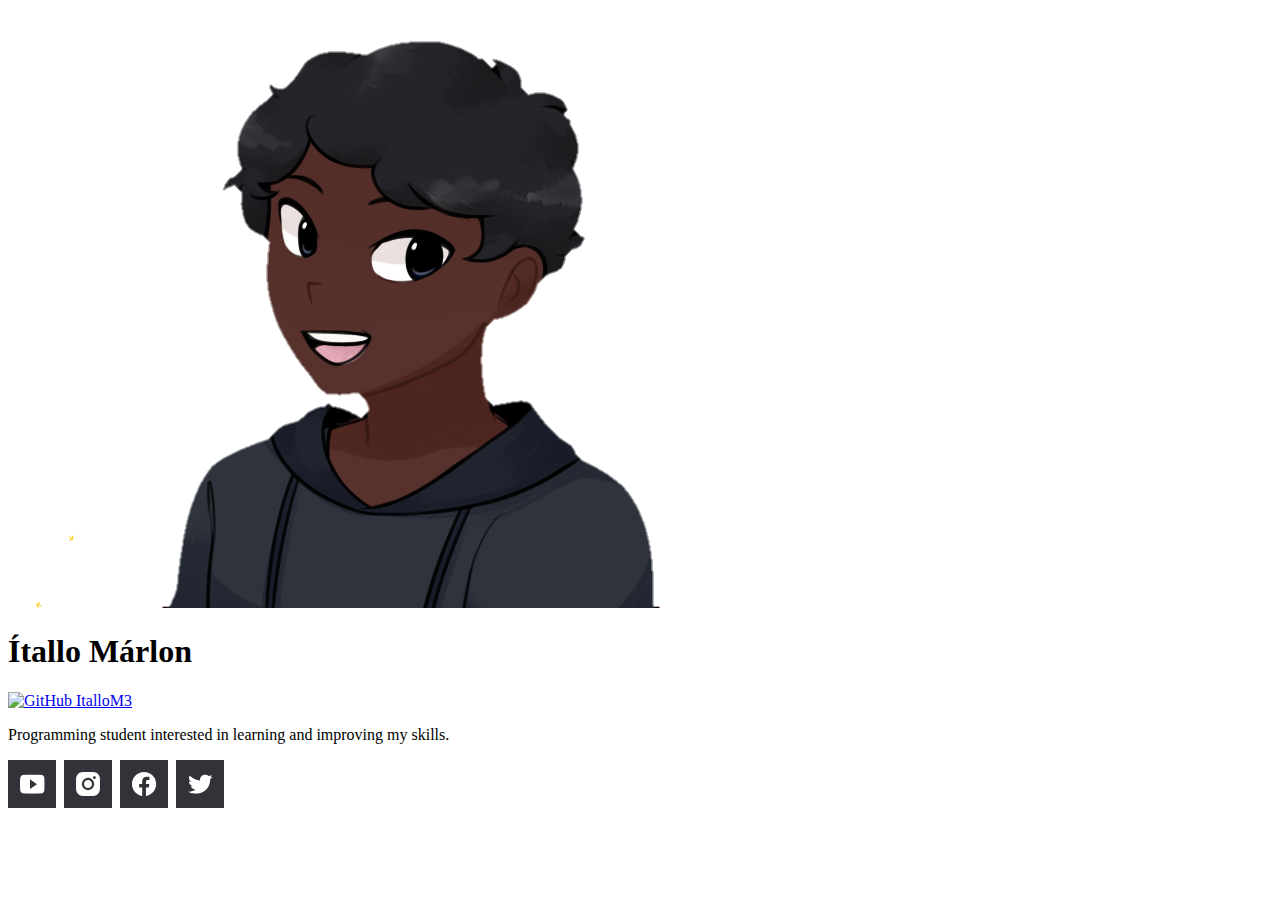
==== cracha.html @ d1ccf08e ":smile: Initial Commit" ====
<!DOCTYPE html>
<html>

<head>
  <meta charset="UTF-8">
  <meta name="viewport" content="width=device-width, initial-scale=1">
  <title>Ítallo Márlon - DoWhile 2021</title>
  <link rel="stylesheet" href="Cracha.css" type="text/css" media="all" />
</head>

<body>
  <main>
    <img id="selo" src="Images/selo.svg" alt="Selo Rocketseat" />
    <img id="FotodePerfil" src="Images/FotodePerfil.png" alt="Foto pessoal" />
    <div class="content">
      <h1>Ítallo Márlon</h1>
      <div>
        <a href="https://github.com/ItalloM3">
          <p id="NomedeUsuario">
            <img id="git" src="github.svg" alt="GitHub" /> ItalloM3
          </p>
        </a>
      </div>
      <p id="SobreMim">Programming student interested in learning and improving my skills.</p>
    </div>
    <div id="RedesSociais">
      <img src="Images/redes.svg" alt="Ícone das redes sociais" />
    </div>
  </main>
</body>

</html>
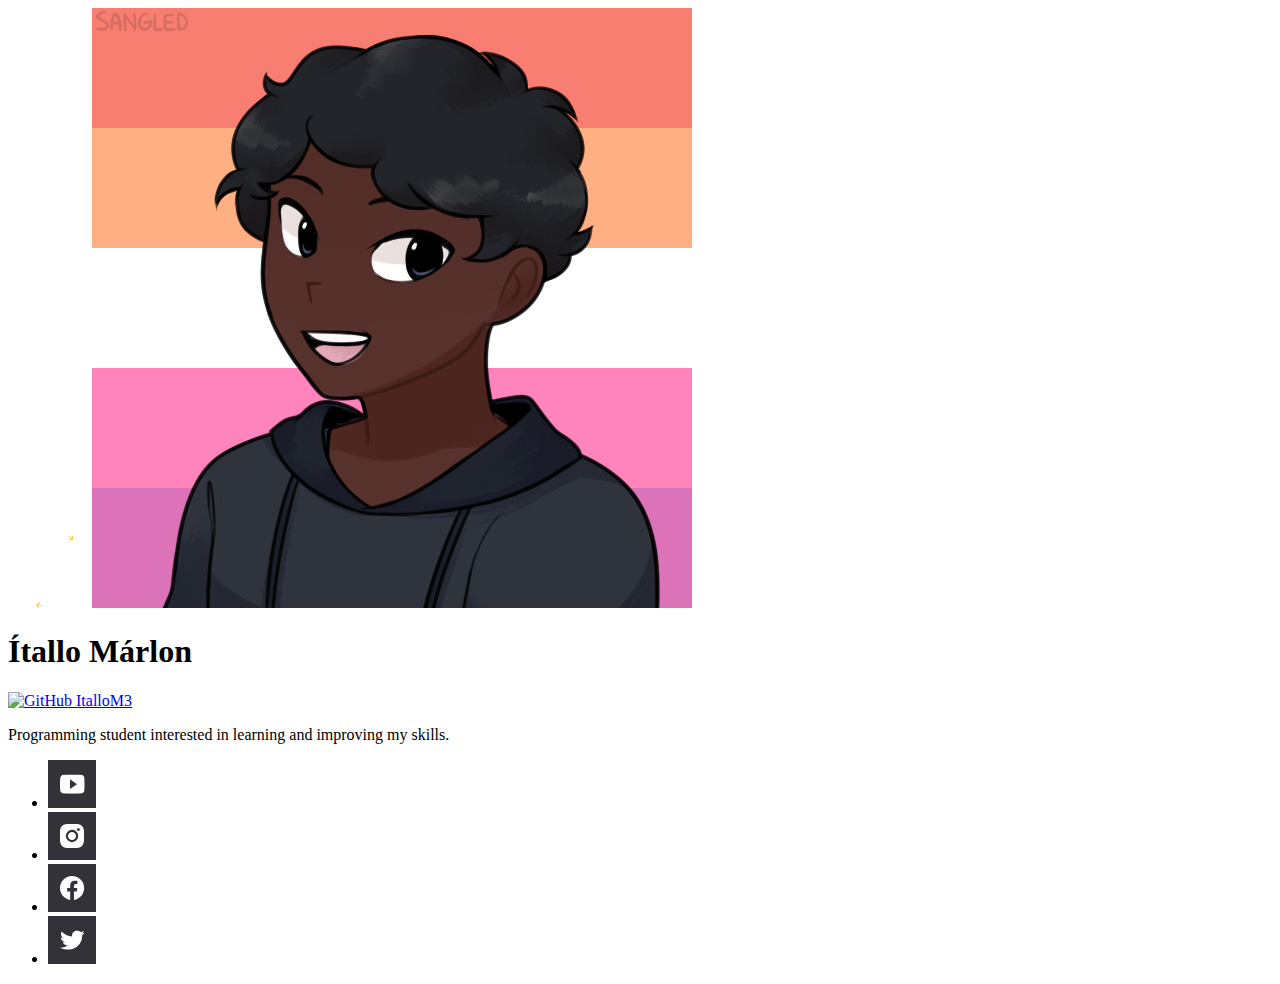
==== commit 5e877a16: ":pencil: Atualizando Arquivo" ====
--- a/cracha.html
+++ b/cracha.html
@@ -6,27 +6,37 @@
   <meta name="viewport" content="width=device-width, initial-scale=1">
   <title>Ítallo Márlon - DoWhile 2021</title>
   <link rel="stylesheet" href="Cracha.css" type="text/css" media="all" />
+  <link rel="preconnect" href="https://fonts.googleapis.com">
+  <link rel="preconnect" href="https://fonts.gstatic.com" crossorigin>
+  <link href="https://fonts.googleapis.com/css2?family=Roboto:wght@400;700&display=swap" rel="stylesheet">
 </head>
 
 <body>
   <main>
-    <img id="selo" src="Images/selo.svg" alt="Selo Rocketseat" />
-    <img id="FotodePerfil" src="Images/FotodePerfil.png" alt="Foto pessoal" />
-    <div class="content">
-      <h1>Ítallo Márlon</h1>
+    <img id="stamp" src="Images/selo.svg" alt="Selo Rocketseat" />
+    <img id="avatar" src="Images/FotodePerfil.png" alt="Foto pessoal" />
+    <div class="container">
+      <h1 id="myName">Ítallo Márlon</h1>
       <div>
-        <a href="https://github.com/ItalloM3">
-          <p id="NomedeUsuario">
-            <img id="git" src="github.svg" alt="GitHub" /> ItalloM3
-          </p>
+        <a target="_blank" href="https://github.com/ItalloM3">
+          <div class="userName">
+            <img class="git" src="github.svg" alt="GitHub" /> ItalloM3
+          </div>
         </a>
       </div>
-      <p id="SobreMim">Programming student interested in learning and improving my skills.</p>
+      <p id="aboutMe">Programming student interested in learning and improving my skills.</p>
     </div>
-    <div id="RedesSociais">
-      <img src="Images/redes.svg" alt="Ícone das redes sociais" />
+    <div>
+      <ul>
+        <li><a target="_blank" href="https://youtube.com"><img src="Images/iconeYoutube.svg" /></a></li>
+        <li><a target="_blank" href="https://instagram.com"><img src="Images/iconeInstagram.svg" /></a></li>
+        <li><a target="_blank" href="https://facebook.com"><img src="Images/iconeFacebook.svg" /></a></li>
+        <li><a target="_blank" href="https://twitter.com"><img src="Images/iconeTwitter.svg" /></a></li>
+      </ul>
+      
     </div>
   </main>
+  <script src="main.js" type="text/javascript" charset="utf-8"></script>
 </body>
 
 </html>